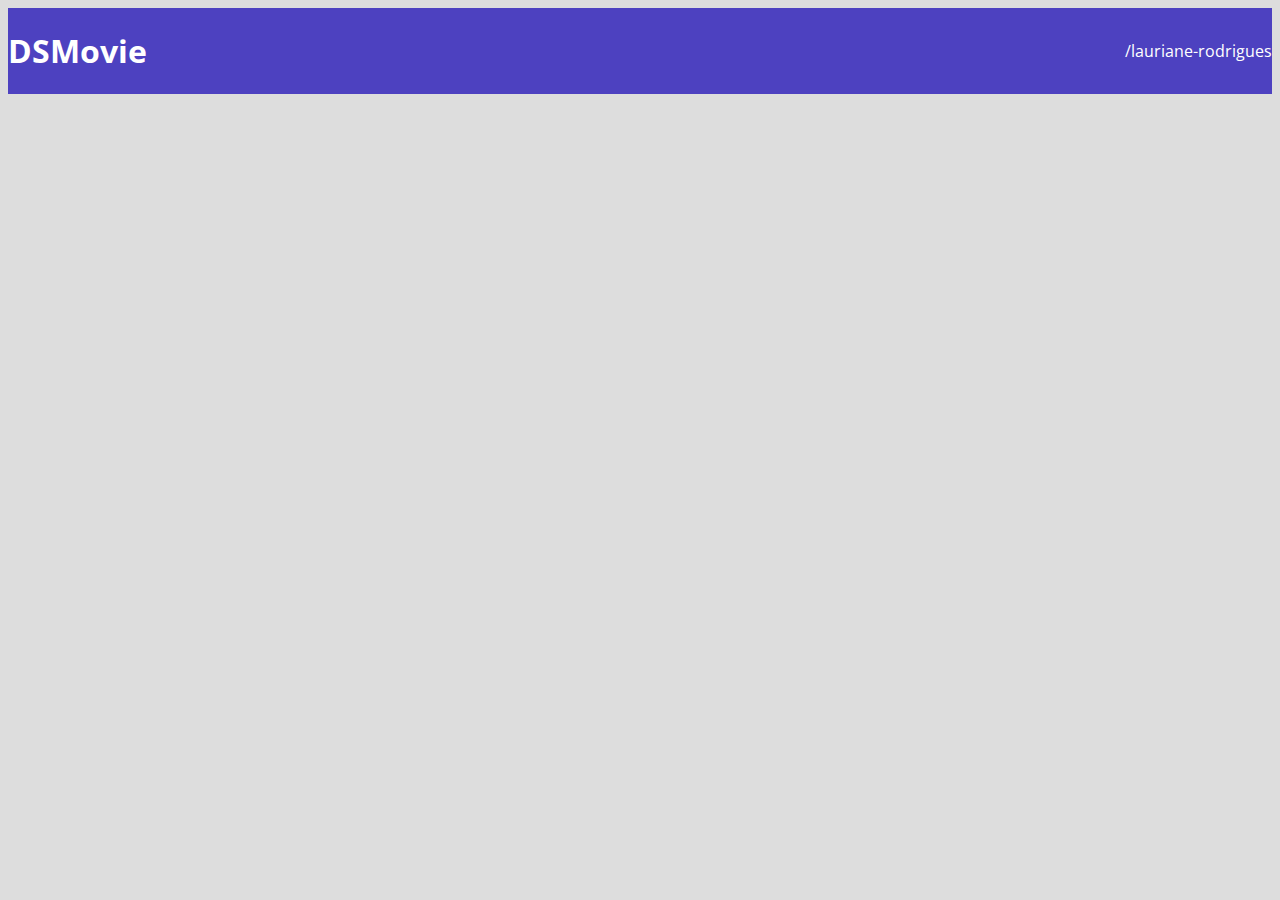
==== index.html @ 3976b730 "Barra superior PARTE 1" ====
<!DOCTYPE html>
<html lang="pt-br">
<head>
    <meta charset="UTF-8">
    <meta http-equiv="X-UA-Compatible" content="IE=edge">
    <meta name="viewport" content="width=device-width, initial-scale=1.0">
    <title>DSMovie</title>

    <link href="https://cdn.jsdelivr.net/npm/bootstrap@5.1.3/dist/css/bootstrap.min.css" rel="stylesheet" integrity="sha384-1BmE4kWBq78iYhFldvKuhfTAU6auU8tT94WrHftjDbrCEXSU1oBoqyl2QvZ6jIW3" crossorigin="anonymous">
    <link rel="stylesheet" href="css/styles.css">
</head>
<body>
    <header>
        <nav class="container">
            <h1>DSMovie</h1>
            <a href="https://github.com/lauriane-rodrigues">/lauriane-rodrigues</a>
        </nav>
    </header>
</body>
</html>
---- css/styles.css ----
@import url('https://fonts.googleapis.com/css2?family=Open+Sans:wght@300;400;700&display=swap');

*{
    box-sizing: border-box;
    font-family: 'Open Sans', sans-serif;
}

html, body{
    background-color: #ddd;
}

header{
    background-color: #4D41C0;
    color: #fff;
}

nav{
    display: flex;
    align-items: center;
    justify-content: space-between;
}
a, a:hover {
    text-decoration: none;
    color: unset;
}
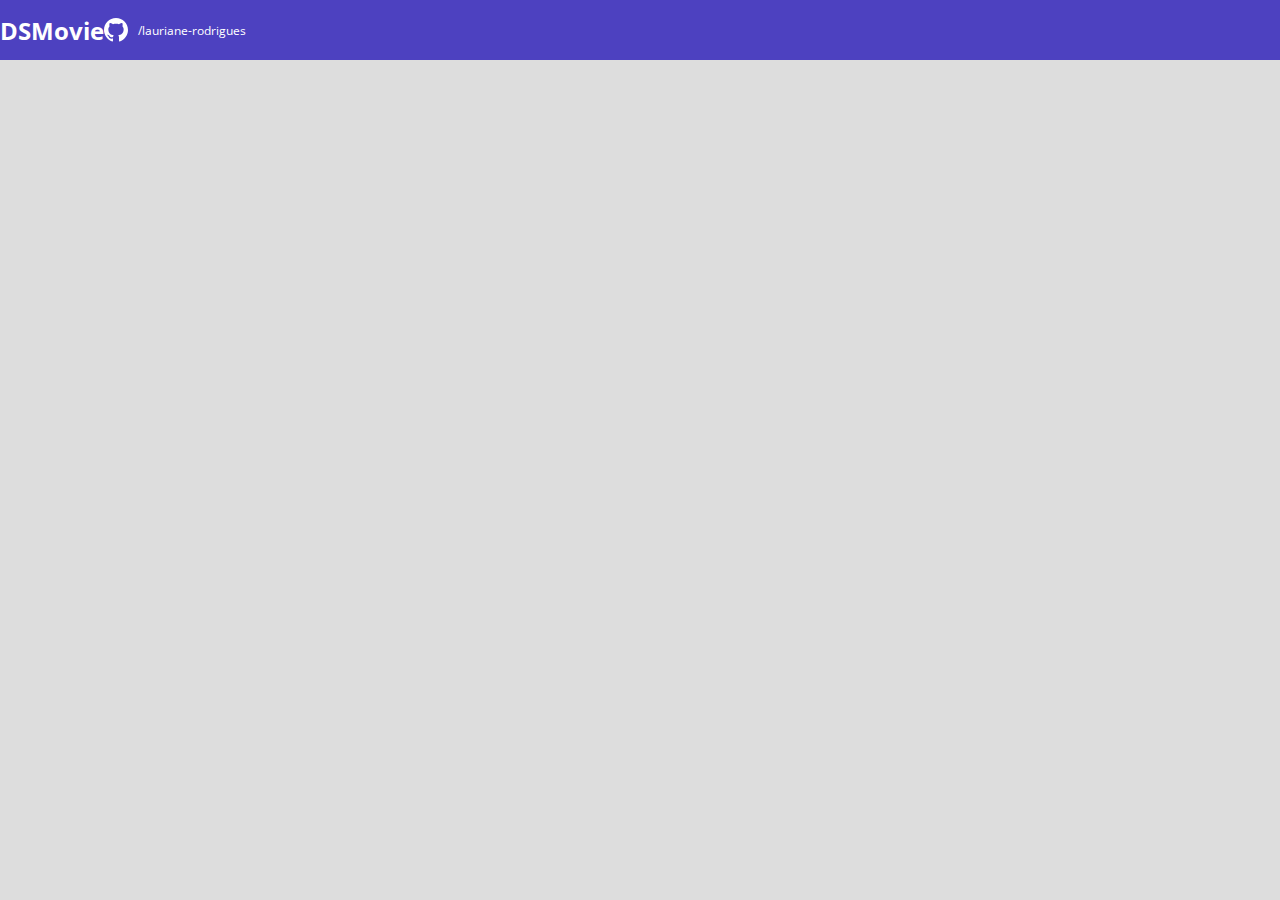
==== commit 223dde02: "BARRA SUPERIOR PARTE 2" ====
--- a/index.html
+++ b/index.html
@@ -1,20 +1,27 @@
 <!DOCTYPE html>
 <html lang="pt-br">
+
 <head>
     <meta charset="UTF-8">
     <meta http-equiv="X-UA-Compatible" content="IE=edge">
     <meta name="viewport" content="width=device-width, initial-scale=1.0">
     <title>DSMovie</title>
 
-    <link href="https://cdn.jsdelivr.net/npm/bootstrap@5.1.3/dist/css/bootstrap.min.css" rel="stylesheet" integrity="sha384-1BmE4kWBq78iYhFldvKuhfTAU6auU8tT94WrHftjDbrCEXSU1oBoqyl2QvZ6jIW3" crossorigin="anonymous">
+    <link href="https://cdn.jsdelivr.net/npm/bootstrap@5.1.3/dist/css/bootstrap.min.css" rel="stylesheet"
+        integrity="sha384-1BmE4kWBq78iYhFldvKuhfTAU6auU8tT94WrHftjDbrCEXSU1oBoqyl2QvZ6jIW3" crossorigin="anonymous">
     <link rel="stylesheet" href="css/styles.css">
 </head>
+
 <body>
     <header>
         <nav class="container">
             <h1>DSMovie</h1>
-            <a href="https://github.com/lauriane-rodrigues">/lauriane-rodrigues</a>
+            <div class="dsmovie-contact-container">
+                <img src="img/github.svg" alt="Github">
+                <a href="https://github.com/lauriane-rodrigues">/lauriane-rodrigues</a>
+            </div>
         </nav>
     </header>
 </body>
+
 </html>--- a/css/styles.css
+++ b/css/styles.css
@@ -1,17 +1,31 @@
 @import url('https://fonts.googleapis.com/css2?family=Open+Sans:wght@300;400;700&display=swap');
 
+:root {
+    --bg-gray: #ddd;
+    --color-primary: #4D41C0;
+    --white: #fff;
+}
+
 *{
+    margin: 0;
     box-sizing: border-box;
     font-family: 'Open Sans', sans-serif;
 }
 
+h1, h2, h3, h4, h5, h6 {
+    margin: 0;
+}
+
 html, body{
-    background-color: #ddd;
+    background-color: var(--bg-gray);
 }
 
 header{
-    background-color: #4D41C0;
-    color: #fff;
+    background-color: var(--color-primary);
+    color: var(--white);
+    height: 60px;
+    display: flex;
+    align-items: center;
 }
 
 nav{
@@ -19,7 +33,27 @@
     align-items: center;
     justify-content: space-between;
 }
+
+nav h1 {
+    font-size: 24px;
+    font-weight: 700;
+}
+
+nav a {
+    font-size: 12px;
+    font-weight: 400;
+}
+
 a, a:hover {
     text-decoration: none;
     color: unset;
+}
+
+.dsmovie-contact-container {
+    display: flex;
+    align-items: center;
+}
+
+.dsmovie-contact-container img {
+    margin-right: 10px;
 }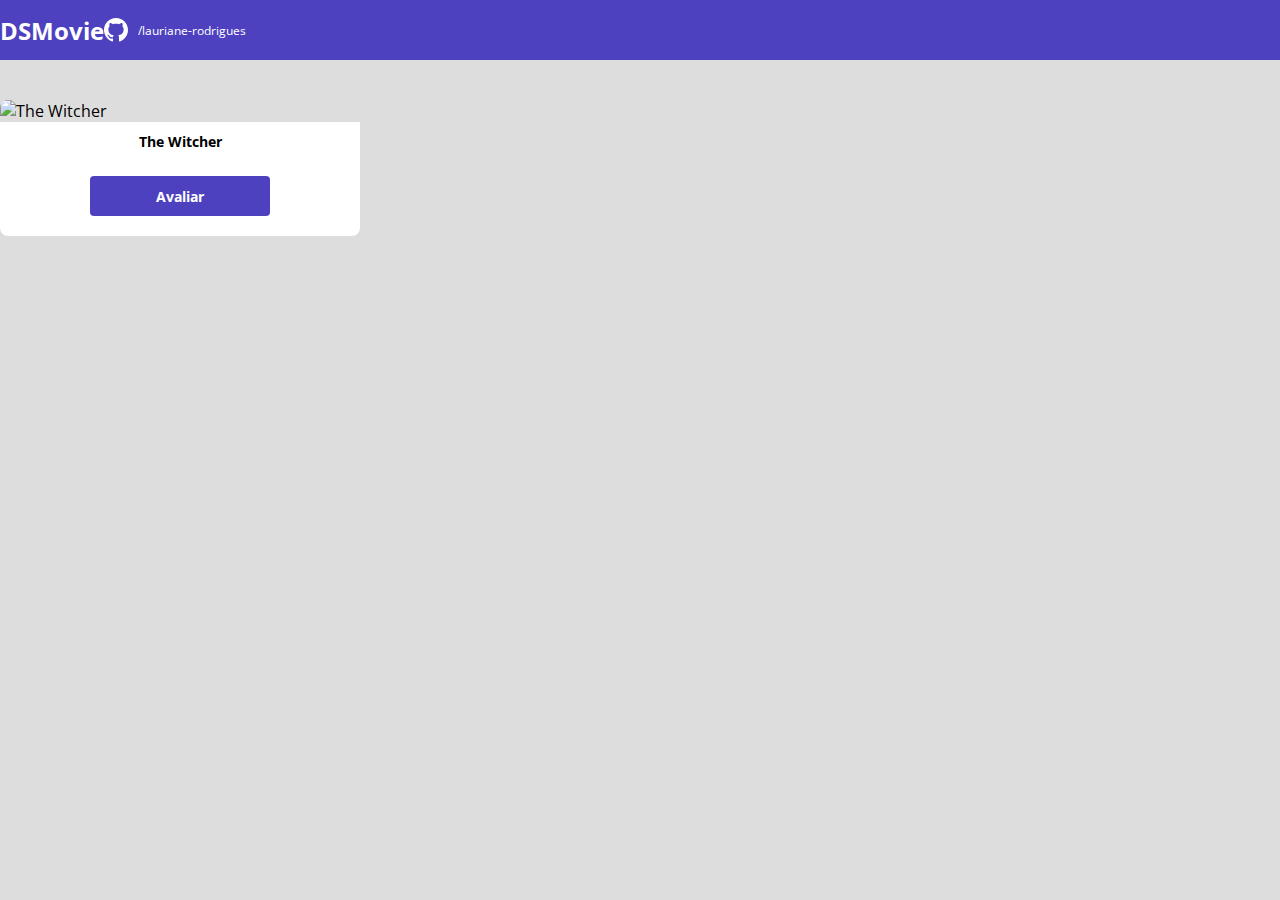
==== commit 4566214c: "Card de filme" ====
--- a/index.html
+++ b/index.html
@@ -22,6 +22,21 @@
             </div>
         </nav>
     </header>
+
+    <main>
+        <section id="dsmovie-card-list" class="container">
+
+            <div class="dsmovie-card">
+                <img src="https://www.themoviedb.org/t/p/w533_and_h300_bestv2/jBJWaqoSCiARWtfV0GlqHrcdidd.jpg" alt="The Witcher">
+                <div class="dsmovie-card-description">
+                    <h3>The Witcher</h3>
+                    <a class= "dsmovie-btn" href="form.html">Avaliar</a>
+                </div>
+            </div>
+
+        </section>
+    </main>
+
 </body>
 
 </html>--- a/css/styles.css
+++ b/css/styles.css
@@ -4,6 +4,7 @@
     --bg-gray: #ddd;
     --color-primary: #4D41C0;
     --white: #fff;
+    --text-gray: #4a4a4a;
 }
 
 *{
@@ -56,4 +57,45 @@
 
 .dsmovie-contact-container img {
     margin-right: 10px;
+}
+
+#dsmovie-card-list {
+    padding: 40px 0;
+}
+
+.dsmovie-card {
+    width: 360px;
+}
+
+.dsmovie-card img {
+    width: 100%;
+    border-radius: 8px 8px 0 0;
+}
+
+.dsmovie-card-description {
+    background-color: var(--white);
+    padding: 10px 0 20px 0;
+    display: flex;
+    flex-direction: column;
+    align-items: center;
+    border-radius: 0 0 8px 8px;
+}
+
+.dsmovie-card-description h3 {
+    font-size: 14px;
+    font-weight: 700;
+    margin-bottom: 25px;
+}
+
+.dsmovie-btn, .dsmovie-btn:hover {
+    width: 180px;
+    height: 40px;
+    background-color: var(--color-primary);
+    color: var(--white);
+    font-size: 14px;
+    font-weight: 700;
+    display: flex;
+    align-items: center;
+    justify-content: center;
+    border-radius: 4px;
 }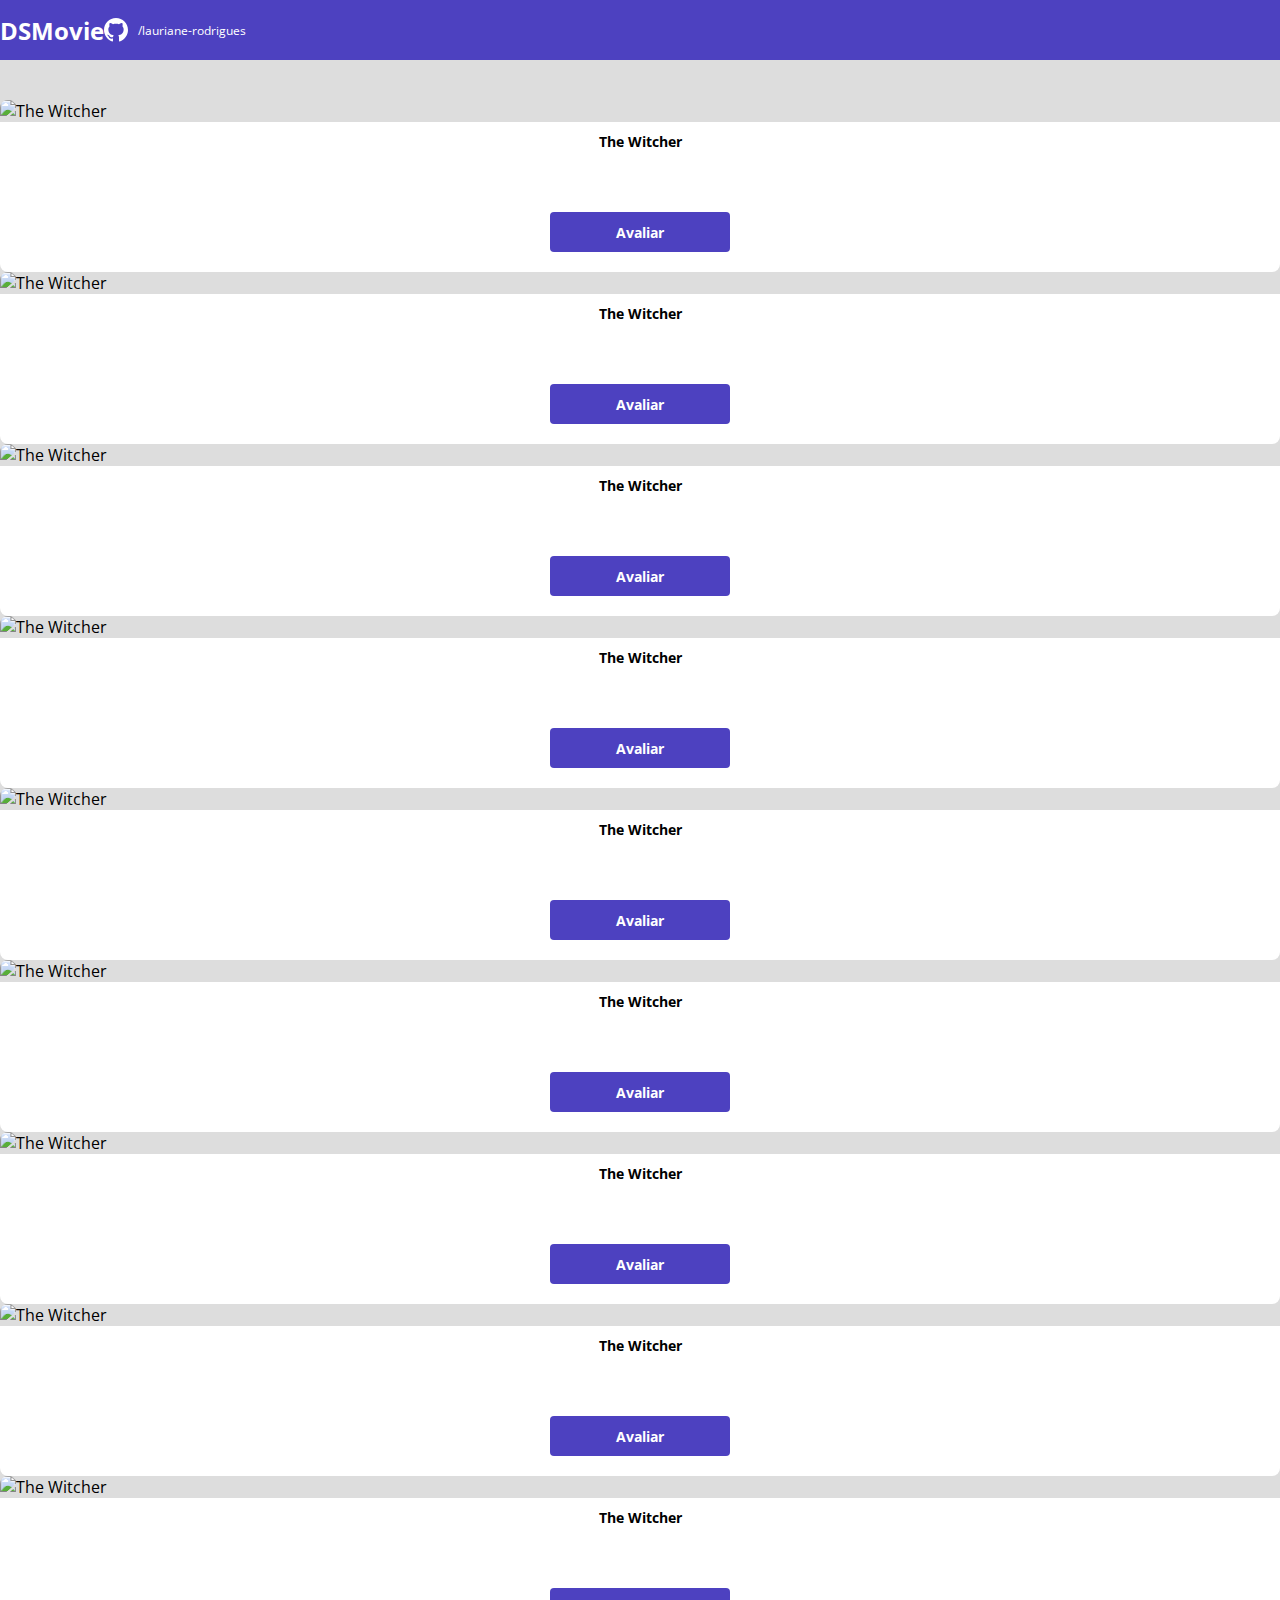
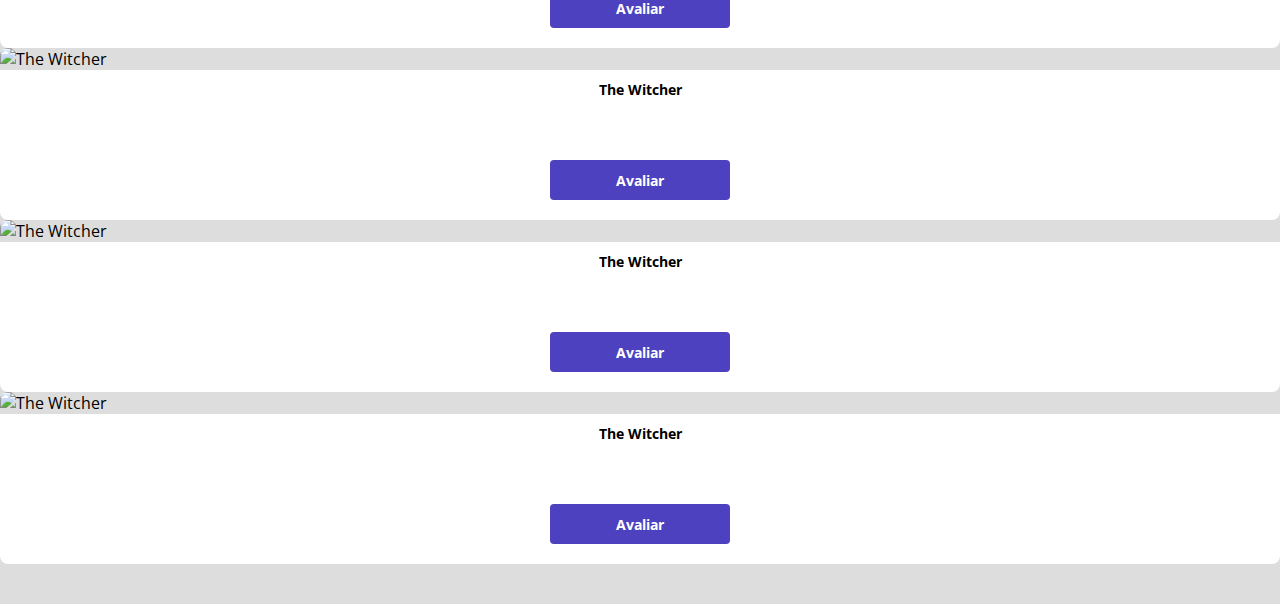
==== commit b0e2f9db: "Listagem de Cards" ====
--- a/index.html
+++ b/index.html
@@ -26,13 +26,131 @@
     <main>
         <section id="dsmovie-card-list" class="container">
 
-            <div class="dsmovie-card">
-                <img src="https://www.themoviedb.org/t/p/w533_and_h300_bestv2/jBJWaqoSCiARWtfV0GlqHrcdidd.jpg" alt="The Witcher">
-                <div class="dsmovie-card-description">
-                    <h3>The Witcher</h3>
-                    <a class= "dsmovie-btn" href="form.html">Avaliar</a>
+            <div class="row">
+
+                <div class="col-sm-6 col-lg-4 col-xl-3 mb-3">
+                    <div class="dsmovie-card">
+                        <img src="https://www.themoviedb.org/t/p/w533_and_h300_bestv2/jBJWaqoSCiARWtfV0GlqHrcdidd.jpg" alt="The Witcher">
+                        <div class="dsmovie-card-description">
+                            <h3>The Witcher</h3>
+                            <a class= "dsmovie-btn" href="form.html">Avaliar</a>
+                        </div>
+                    </div>
                 </div>
+
+                <div class="col-sm-6 col-lg-4 col-xl-3 mb-3">
+                    <div class="dsmovie-card">
+                        <img src="https://www.themoviedb.org/t/p/w533_and_h300_bestv2/jBJWaqoSCiARWtfV0GlqHrcdidd.jpg" alt="The Witcher">
+                        <div class="dsmovie-card-description">
+                            <h3>The Witcher</h3>
+                            <a class= "dsmovie-btn" href="form.html">Avaliar</a>
+                        </div>
+                    </div>
+                </div>
+                
+                <div class="col-sm-6 col-lg-4 col-xl-3 mb-3">
+                    <div class="dsmovie-card">
+                        <img src="https://www.themoviedb.org/t/p/w533_and_h300_bestv2/jBJWaqoSCiARWtfV0GlqHrcdidd.jpg" alt="The Witcher">
+                        <div class="dsmovie-card-description">
+                            <h3>The Witcher</h3>
+                            <a class= "dsmovie-btn" href="form.html">Avaliar</a>
+                        </div>
+                    </div>
+                </div>
+                
+                <div class="col-sm-6 col-lg-4 col-xl-3 mb-3">
+                    <div class="dsmovie-card">
+                        <img src="https://www.themoviedb.org/t/p/w533_and_h300_bestv2/jBJWaqoSCiARWtfV0GlqHrcdidd.jpg" alt="The Witcher">
+                        <div class="dsmovie-card-description">
+                            <h3>The Witcher</h3>
+                            <a class= "dsmovie-btn" href="form.html">Avaliar</a>
+                        </div>
+                    </div>
+                </div>
+                
+                <div class="col-sm-6 col-lg-4 col-xl-3 mb-3">
+                    <div class="dsmovie-card">
+                        <img src="https://www.themoviedb.org/t/p/w533_and_h300_bestv2/jBJWaqoSCiARWtfV0GlqHrcdidd.jpg" alt="The Witcher">
+                        <div class="dsmovie-card-description">
+                            <h3>The Witcher</h3>
+                            <a class= "dsmovie-btn" href="form.html">Avaliar</a>
+                        </div>
+                    </div>
+                </div>
+
+                <div class="col-sm-6 col-lg-4 col-xl-3 mb-3">
+                    <div class="dsmovie-card">
+                        <img src="https://www.themoviedb.org/t/p/w533_and_h300_bestv2/jBJWaqoSCiARWtfV0GlqHrcdidd.jpg" alt="The Witcher">
+                        <div class="dsmovie-card-description">
+                            <h3>The Witcher</h3>
+                            <a class= "dsmovie-btn" href="form.html">Avaliar</a>
+                        </div>
+                    </div>
+                </div>
+                
+                <div class="col-sm-6 col-lg-4 col-xl-3 mb-3">
+                    <div class="dsmovie-card">
+                        <img src="https://www.themoviedb.org/t/p/w533_and_h300_bestv2/jBJWaqoSCiARWtfV0GlqHrcdidd.jpg" alt="The Witcher">
+                        <div class="dsmovie-card-description">
+                            <h3>The Witcher</h3>
+                            <a class= "dsmovie-btn" href="form.html">Avaliar</a>
+                        </div>
+                    </div>
+                </div>
+                
+                <div class="col-sm-6 col-lg-4 col-xl-3 mb-3">
+                    <div class="dsmovie-card">
+                        <img src="https://www.themoviedb.org/t/p/w533_and_h300_bestv2/jBJWaqoSCiARWtfV0GlqHrcdidd.jpg" alt="The Witcher">
+                        <div class="dsmovie-card-description">
+                            <h3>The Witcher</h3>
+                            <a class= "dsmovie-btn" href="form.html">Avaliar</a>
+                        </div>
+                    </div>
+                </div>
+                
+                <div class="col-sm-6 col-lg-4 col-xl-3 mb-3">
+                    <div class="dsmovie-card">
+                        <img src="https://www.themoviedb.org/t/p/w533_and_h300_bestv2/jBJWaqoSCiARWtfV0GlqHrcdidd.jpg" alt="The Witcher">
+                        <div class="dsmovie-card-description">
+                            <h3>The Witcher</h3>
+                            <a class= "dsmovie-btn" href="form.html">Avaliar</a>
+                        </div>
+                    </div>
+                </div>
+                
+                <div class="col-sm-6 col-lg-4 col-xl-3 mb-3">
+                    <div class="dsmovie-card">
+                        <img src="https://www.themoviedb.org/t/p/w533_and_h300_bestv2/jBJWaqoSCiARWtfV0GlqHrcdidd.jpg" alt="The Witcher">
+                        <div class="dsmovie-card-description">
+                            <h3>The Witcher</h3>
+                            <a class= "dsmovie-btn" href="form.html">Avaliar</a>
+                        </div>
+                    </div>
+                </div>
+                
+                <div class="col-sm-6 col-lg-4 col-xl-3 mb-3">
+                    <div class="dsmovie-card">
+                        <img src="https://www.themoviedb.org/t/p/w533_and_h300_bestv2/jBJWaqoSCiARWtfV0GlqHrcdidd.jpg" alt="The Witcher">
+                        <div class="dsmovie-card-description">
+                            <h3>The Witcher</h3>
+                            <a class= "dsmovie-btn" href="form.html">Avaliar</a>
+                        </div>
+                    </div>
+                </div>
+                
+                <div class="col-sm-6 col-lg-4 col-xl-3 mb-3">
+                    <div class="dsmovie-card">
+                        <img src="https://www.themoviedb.org/t/p/w533_and_h300_bestv2/jBJWaqoSCiARWtfV0GlqHrcdidd.jpg" alt="The Witcher">
+                        <div class="dsmovie-card-description">
+                            <h3>The Witcher</h3>
+                            <a class= "dsmovie-btn" href="form.html">Avaliar</a>
+                        </div>
+                    </div>
+                </div>
+
             </div>
+
+            
 
         </section>
     </main>
--- a/css/styles.css
+++ b/css/styles.css
@@ -64,7 +64,7 @@
 }
 
 .dsmovie-card {
-    width: 360px;
+    width: 100%;
 }
 
 .dsmovie-card img {
@@ -74,11 +74,13 @@
 
 .dsmovie-card-description {
     background-color: var(--white);
-    padding: 10px 0 20px 0;
+    padding: 10px 20px 20px 20px;
     display: flex;
     flex-direction: column;
     align-items: center;
+    justify-content: space-between;
     border-radius: 0 0 8px 8px;
+    min-height: 150px;
 }
 
 .dsmovie-card-description h3 {
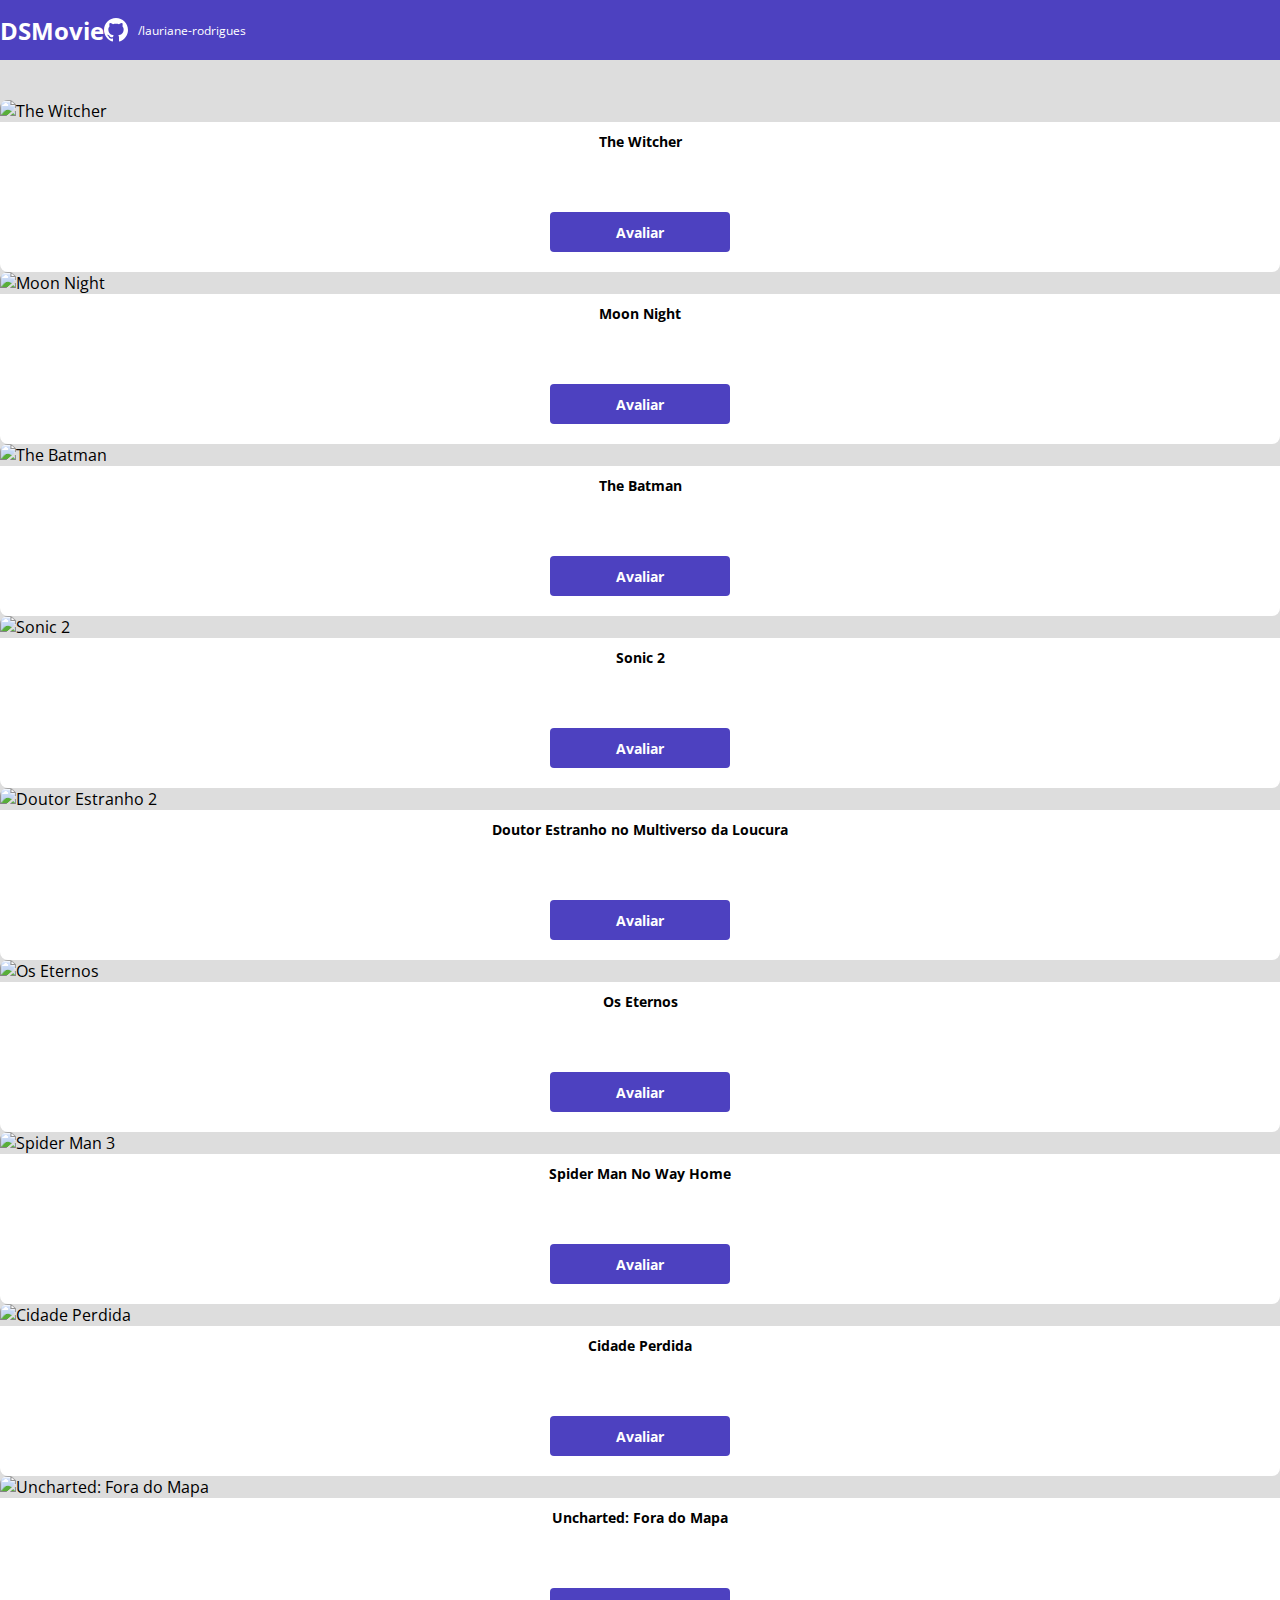
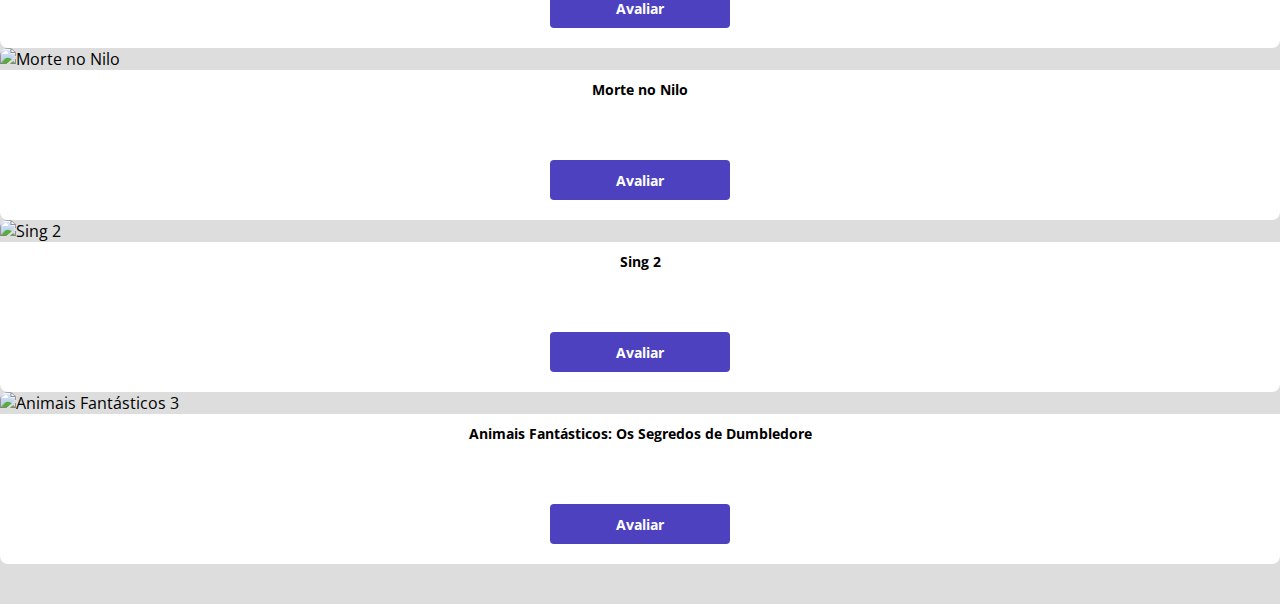
==== commit 404aaacd: "Formulário PARTE 1" ====
--- a/index.html
+++ b/index.html
@@ -40,9 +40,9 @@
 
                 <div class="col-sm-6 col-lg-4 col-xl-3 mb-3">
                     <div class="dsmovie-card">
-                        <img src="https://www.themoviedb.org/t/p/w533_and_h300_bestv2/jBJWaqoSCiARWtfV0GlqHrcdidd.jpg" alt="The Witcher">
+                        <img src="https://www.themoviedb.org/t/p/w533_and_h300_bestv2/tGWTz0aQrTaeGjax5Rlyhz7ImWD.jpg" alt="Moon Night">
                         <div class="dsmovie-card-description">
-                            <h3>The Witcher</h3>
+                            <h3>Moon Night</h3>
                             <a class= "dsmovie-btn" href="form.html">Avaliar</a>
                         </div>
                     </div>
@@ -50,9 +50,9 @@
                 
                 <div class="col-sm-6 col-lg-4 col-xl-3 mb-3">
                     <div class="dsmovie-card">
-                        <img src="https://www.themoviedb.org/t/p/w533_and_h300_bestv2/jBJWaqoSCiARWtfV0GlqHrcdidd.jpg" alt="The Witcher">
+                        <img src="https://www.themoviedb.org/t/p/w533_and_h300_bestv2/5P8SmMzSNYikXpxil6BYzJ16611.jpg" alt="The Batman">
                         <div class="dsmovie-card-description">
-                            <h3>The Witcher</h3>
+                            <h3>The Batman</h3>
                             <a class= "dsmovie-btn" href="form.html">Avaliar</a>
                         </div>
                     </div>
@@ -60,9 +60,9 @@
                 
                 <div class="col-sm-6 col-lg-4 col-xl-3 mb-3">
                     <div class="dsmovie-card">
-                        <img src="https://www.themoviedb.org/t/p/w533_and_h300_bestv2/jBJWaqoSCiARWtfV0GlqHrcdidd.jpg" alt="The Witcher">
+                        <img src="https://www.themoviedb.org/t/p/w533_and_h300_bestv2/egoyMDLqCxzjnSrWOz50uLlJWmD.jpg" alt="Sonic 2">
                         <div class="dsmovie-card-description">
-                            <h3>The Witcher</h3>
+                            <h3>Sonic 2</h3>
                             <a class= "dsmovie-btn" href="form.html">Avaliar</a>
                         </div>
                     </div>
@@ -70,9 +70,9 @@
                 
                 <div class="col-sm-6 col-lg-4 col-xl-3 mb-3">
                     <div class="dsmovie-card">
-                        <img src="https://www.themoviedb.org/t/p/w533_and_h300_bestv2/jBJWaqoSCiARWtfV0GlqHrcdidd.jpg" alt="The Witcher">
+                        <img src="https://www.themoviedb.org/t/p/w533_and_h300_bestv2/AdyJH8kDm8xT8IKTlgpEC15ny4u.jpg" alt="Doutor Estranho 2">
                         <div class="dsmovie-card-description">
-                            <h3>The Witcher</h3>
+                            <h3>Doutor Estranho no Multiverso da Loucura</h3>
                             <a class= "dsmovie-btn" href="form.html">Avaliar</a>
                         </div>
                     </div>
@@ -80,9 +80,9 @@
 
                 <div class="col-sm-6 col-lg-4 col-xl-3 mb-3">
                     <div class="dsmovie-card">
-                        <img src="https://www.themoviedb.org/t/p/w533_and_h300_bestv2/jBJWaqoSCiARWtfV0GlqHrcdidd.jpg" alt="The Witcher">
+                        <img src="https://www.themoviedb.org/t/p/w533_and_h300_bestv2/c6H7Z4u73ir3cIoCteuhJh7UCAR.jpg" alt="Os Eternos">
                         <div class="dsmovie-card-description">
-                            <h3>The Witcher</h3>
+                            <h3>Os Eternos</h3>
                             <a class= "dsmovie-btn" href="form.html">Avaliar</a>
                         </div>
                     </div>
@@ -90,9 +90,9 @@
                 
                 <div class="col-sm-6 col-lg-4 col-xl-3 mb-3">
                     <div class="dsmovie-card">
-                        <img src="https://www.themoviedb.org/t/p/w533_and_h300_bestv2/jBJWaqoSCiARWtfV0GlqHrcdidd.jpg" alt="The Witcher">
+                        <img src="https://www.themoviedb.org/t/p/w533_and_h300_bestv2/iQFcwSGbZXMkeyKrxbPnwnRo5fl.jpg" alt="Spider Man 3">
                         <div class="dsmovie-card-description">
-                            <h3>The Witcher</h3>
+                            <h3>Spider Man No Way Home</h3>
                             <a class= "dsmovie-btn" href="form.html">Avaliar</a>
                         </div>
                     </div>
@@ -100,9 +100,9 @@
                 
                 <div class="col-sm-6 col-lg-4 col-xl-3 mb-3">
                     <div class="dsmovie-card">
-                        <img src="https://www.themoviedb.org/t/p/w533_and_h300_bestv2/jBJWaqoSCiARWtfV0GlqHrcdidd.jpg" alt="The Witcher">
+                        <img src="https://www.themoviedb.org/t/p/w533_and_h300_bestv2/A3bsT0m1um6tvcmlIGxBwx9eAxn.jpg" alt="Cidade Perdida">
                         <div class="dsmovie-card-description">
-                            <h3>The Witcher</h3>
+                            <h3>Cidade Perdida</h3>
                             <a class= "dsmovie-btn" href="form.html">Avaliar</a>
                         </div>
                     </div>
@@ -110,9 +110,9 @@
                 
                 <div class="col-sm-6 col-lg-4 col-xl-3 mb-3">
                     <div class="dsmovie-card">
-                        <img src="https://www.themoviedb.org/t/p/w533_and_h300_bestv2/jBJWaqoSCiARWtfV0GlqHrcdidd.jpg" alt="The Witcher">
+                        <img src="https://www.themoviedb.org/t/p/w533_and_h300_bestv2/aEGiJJP91HsKVTEPy1HhmN0wRLm.jpg" alt="Uncharted: Fora do Mapa">
                         <div class="dsmovie-card-description">
-                            <h3>The Witcher</h3>
+                            <h3>Uncharted: Fora do Mapa</h3>
                             <a class= "dsmovie-btn" href="form.html">Avaliar</a>
                         </div>
                     </div>
@@ -120,9 +120,9 @@
                 
                 <div class="col-sm-6 col-lg-4 col-xl-3 mb-3">
                     <div class="dsmovie-card">
-                        <img src="https://www.themoviedb.org/t/p/w533_and_h300_bestv2/jBJWaqoSCiARWtfV0GlqHrcdidd.jpg" alt="The Witcher">
+                        <img src="https://www.themoviedb.org/t/p/w533_and_h300_bestv2/lRbDyjI7HEaXxflFQbYpqHRGFBJ.jpg" alt="Morte no Nilo">
                         <div class="dsmovie-card-description">
-                            <h3>The Witcher</h3>
+                            <h3>Morte no Nilo</h3>
                             <a class= "dsmovie-btn" href="form.html">Avaliar</a>
                         </div>
                     </div>
@@ -130,9 +130,9 @@
                 
                 <div class="col-sm-6 col-lg-4 col-xl-3 mb-3">
                     <div class="dsmovie-card">
-                        <img src="https://www.themoviedb.org/t/p/w533_and_h300_bestv2/jBJWaqoSCiARWtfV0GlqHrcdidd.jpg" alt="The Witcher">
+                        <img src="https://www.themoviedb.org/t/p/w533_and_h300_bestv2/6mJrgL7Mi13XjJeGYJFlD6UEVQw.jpg" alt="Sing 2">
                         <div class="dsmovie-card-description">
-                            <h3>The Witcher</h3>
+                            <h3>Sing 2</h3>
                             <a class= "dsmovie-btn" href="form.html">Avaliar</a>
                         </div>
                     </div>
@@ -140,9 +140,9 @@
                 
                 <div class="col-sm-6 col-lg-4 col-xl-3 mb-3">
                     <div class="dsmovie-card">
-                        <img src="https://www.themoviedb.org/t/p/w533_and_h300_bestv2/jBJWaqoSCiARWtfV0GlqHrcdidd.jpg" alt="The Witcher">
+                        <img src="https://www.themoviedb.org/t/p/w533_and_h300_bestv2/wdjdHBDwmynWUrJcNzS24uegvK5.jpg" alt="Animais Fantásticos 3">
                         <div class="dsmovie-card-description">
-                            <h3>The Witcher</h3>
+                            <h3>Animais Fantásticos: Os Segredos de Dumbledore</h3>
                             <a class= "dsmovie-btn" href="form.html">Avaliar</a>
                         </div>
                     </div>
--- a/css/styles.css
+++ b/css/styles.css
@@ -100,4 +100,10 @@
     align-items: center;
     justify-content: center;
     border-radius: 4px;
+}
+
+.dsmovie-form-container {
+    padding: 40px 0;
+    max-width: 480px;
+    
 }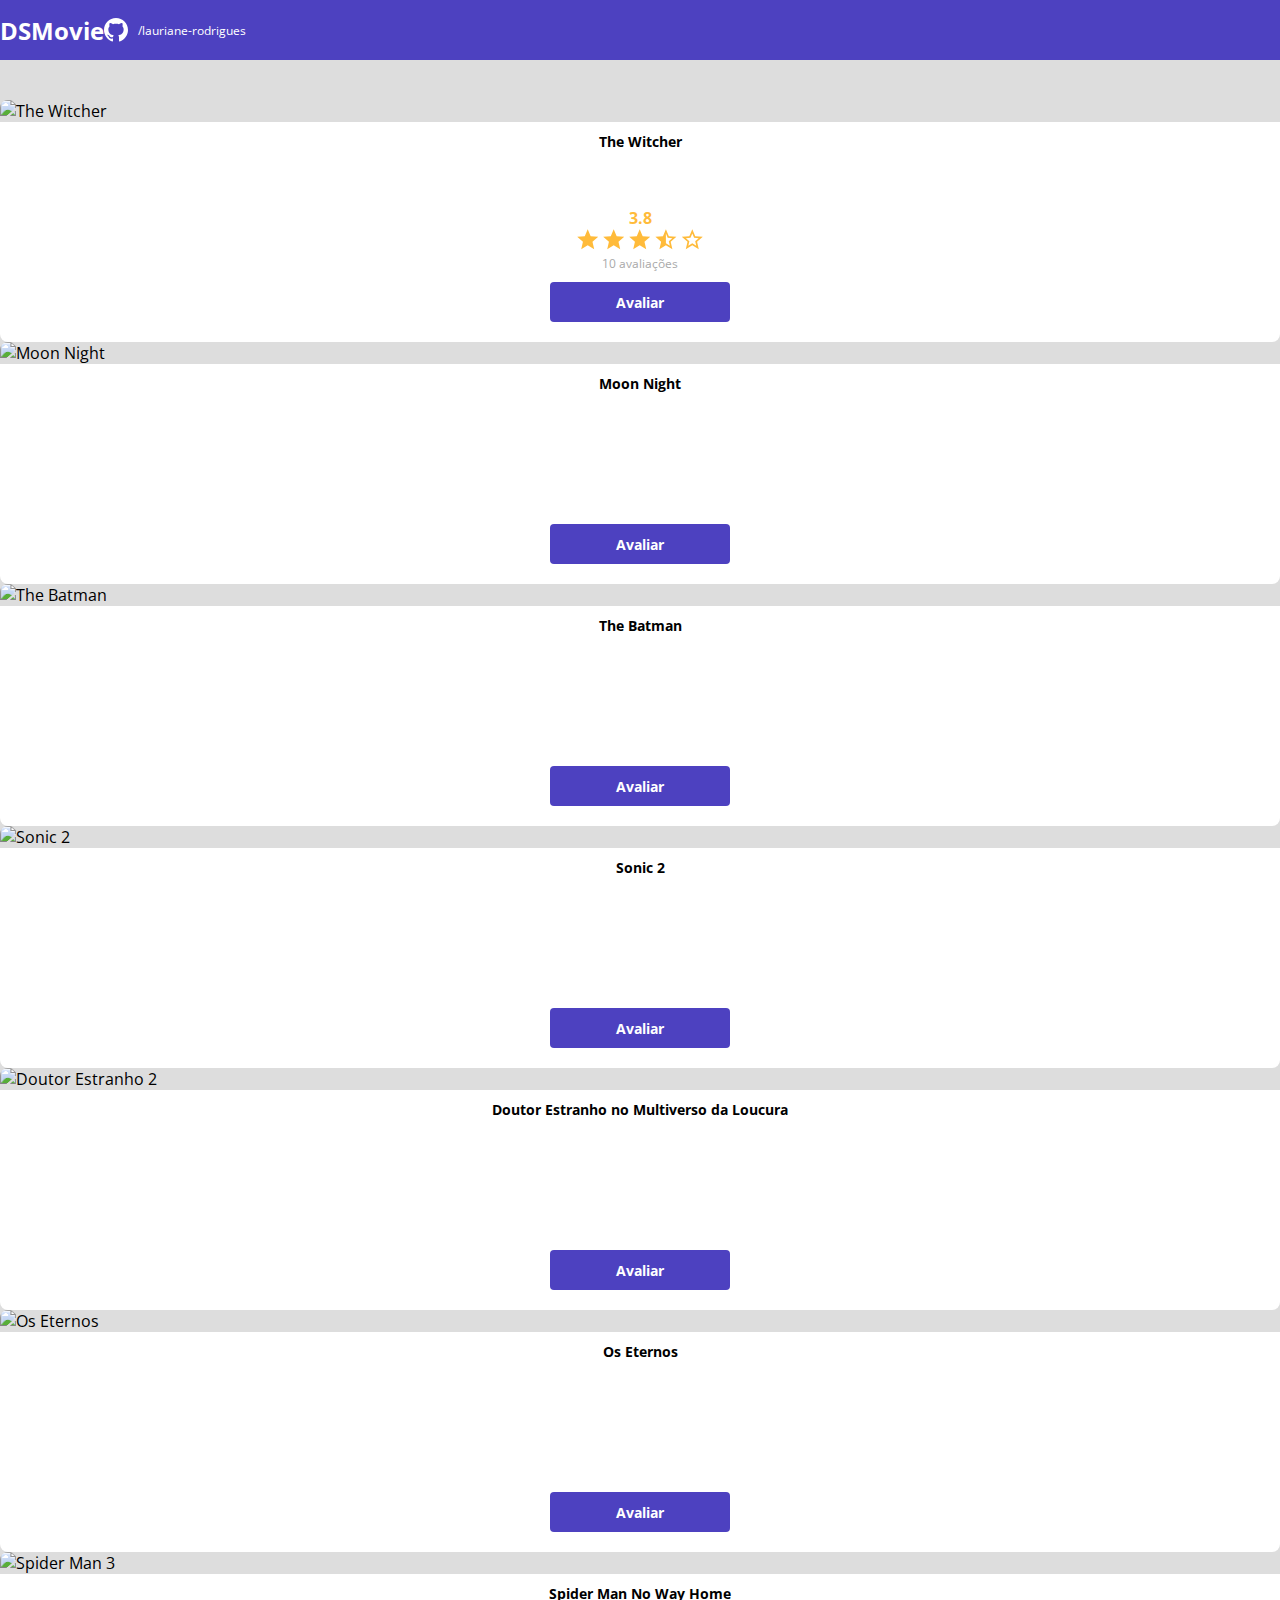
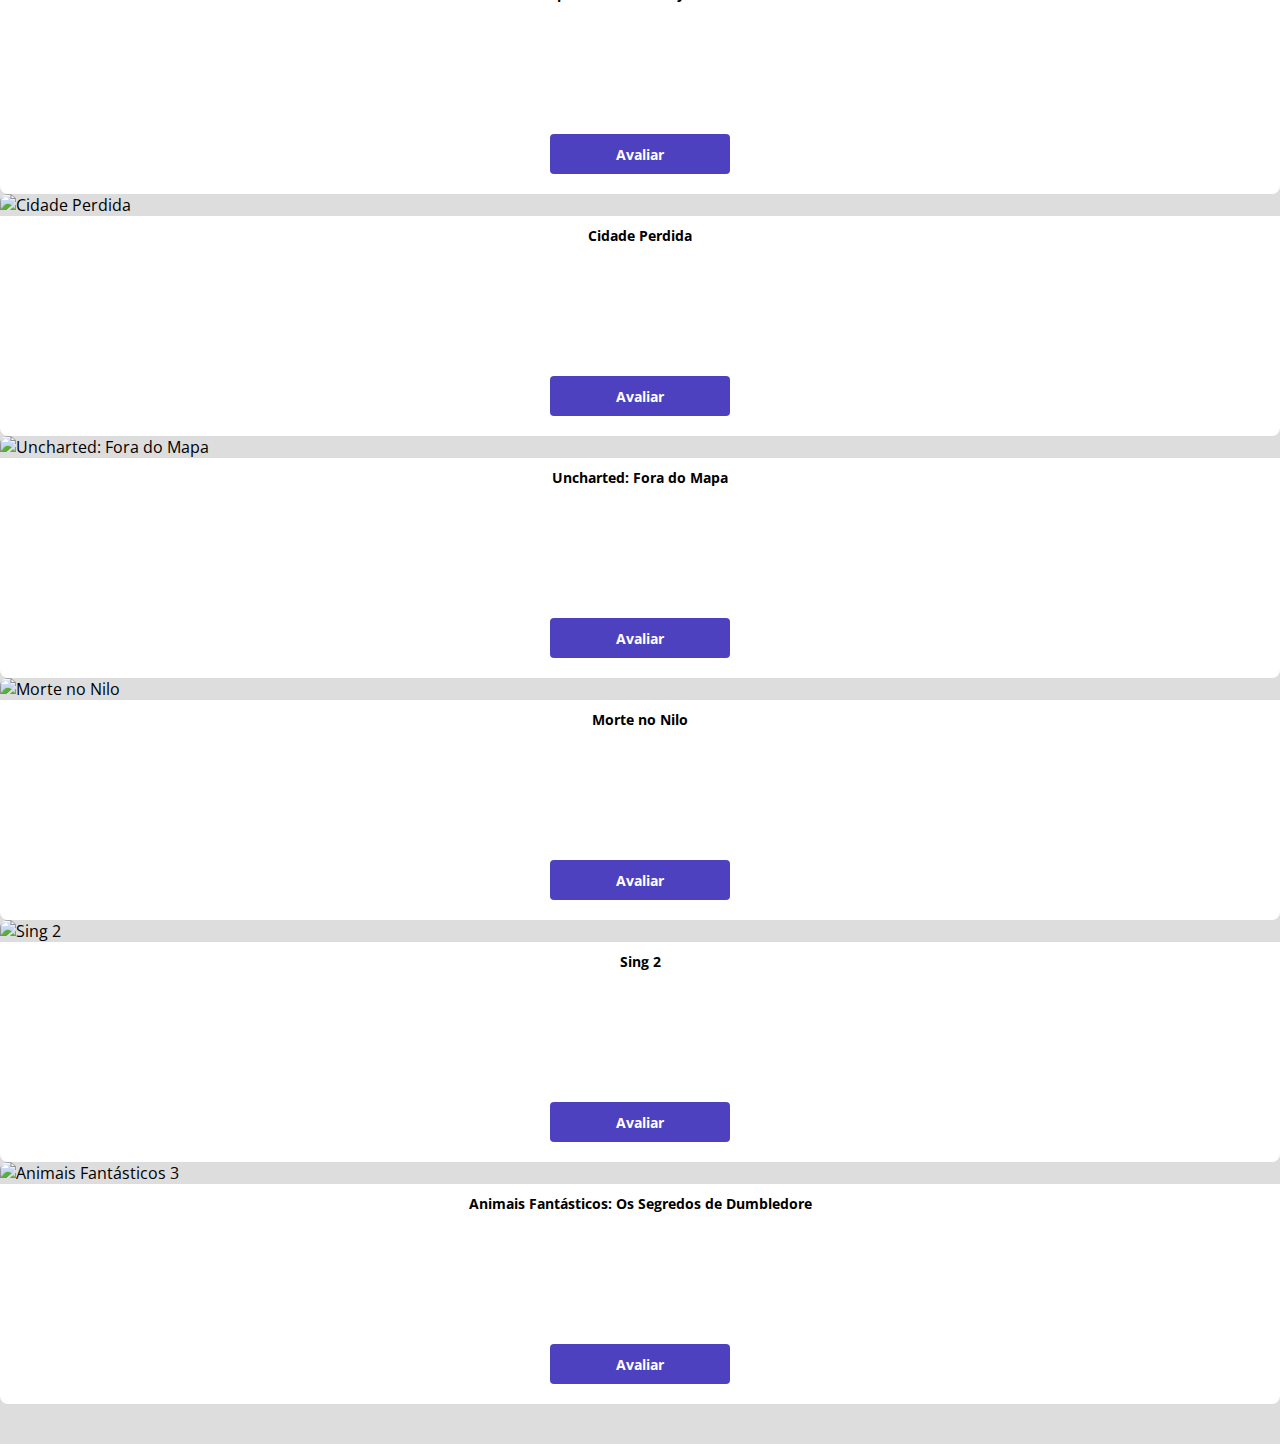
==== commit 935a8819: "Avaliação com estrelas" ====
--- a/index.html
+++ b/index.html
@@ -33,7 +33,18 @@
                         <img src="https://www.themoviedb.org/t/p/w533_and_h300_bestv2/jBJWaqoSCiARWtfV0GlqHrcdidd.jpg" alt="The Witcher">
                         <div class="dsmovie-card-description">
                             <h3>The Witcher</h3>
-                            <a class= "dsmovie-btn" href="form.html">Avaliar</a>
+                            <div class="dsmovie-card-description-bottom">
+                                <h4>3.8</h4>
+                                <div>
+                                    <img src="img/star-full.svg" alt="star">
+                                    <img src="img/star-full.svg" alt="star">
+                                    <img src="img/star-full.svg" alt="star">
+                                    <img src="img/star-half.svg" alt="star">
+                                    <img src="img/star-empty.svg" alt="star">
+                                </div>
+                                <p>10 avaliações</p>
+                                <a class= "dsmovie-btn" href="form.html">Avaliar</a>
+                            </div>
                         </div>
                     </div>
                 </div>
--- a/css/styles.css
+++ b/css/styles.css
@@ -5,6 +5,8 @@
     --color-primary: #4D41C0;
     --white: #fff;
     --text-gray: #4a4a4a;
+    --text-light-gray: #AAA;
+    --star-yellow: #FFBB3A;
 }
 
 *{
@@ -80,13 +82,36 @@
     align-items: center;
     justify-content: space-between;
     border-radius: 0 0 8px 8px;
-    min-height: 150px;
+    height: 220px;
 }
 
 .dsmovie-card-description h3 {
     font-size: 14px;
     font-weight: 700;
     margin-bottom: 25px;
+}
+
+.dsmovie-card-description-bottom {
+    display: flex;
+    flex-direction: column;
+    align-items: center;
+}
+
+.dsmovie-card-description-bottom h4 {
+    font-size: 16px;
+    font-weight: 700;
+    color: var(--star-yellow);
+}
+
+.dsmovie-card-description-bottom img {
+    width: 22px;
+}
+
+.dsmovie-card-description-bottom p {
+    font-size: 12px;
+    font-weight: 400;
+    color: var(--text-light-gray);
+    margin-bottom: 10px;
 }
 
 .dsmovie-btn, .dsmovie-btn:hover {
@@ -100,10 +125,46 @@
     align-items: center;
     justify-content: center;
     border-radius: 4px;
+    border: 0;
 }
 
 .dsmovie-form-container {
     padding: 40px 0;
     max-width: 480px;
-    
+}
+
+.dsmovie-form-description {
+    background-color: var(--white);
+    padding: 20px;
+    display: flex;
+    flex-direction: column;
+    align-items: center;
+    border-radius: 0 0 8px 8px;
+}
+
+.dsmovie-form {
+    width: 100%;
+}
+
+.dsmovie-form-description h3 {
+    font-size: 13px;
+    font-weight: 700;
+    margin-bottom: 20px;
+}
+
+.dsmovie-form-group {
+    margin-bottom: 20px;
+}
+
+.dsmovie-form-group label {
+    font-size: 12px;
+    color: var(--text-light-gray);
+}
+
+.dsmovie-form-btn-container {
+    height: 100px;
+    display: flex;
+    flex-direction: column;
+    align-items: center;
+    justify-content: space-between;
 }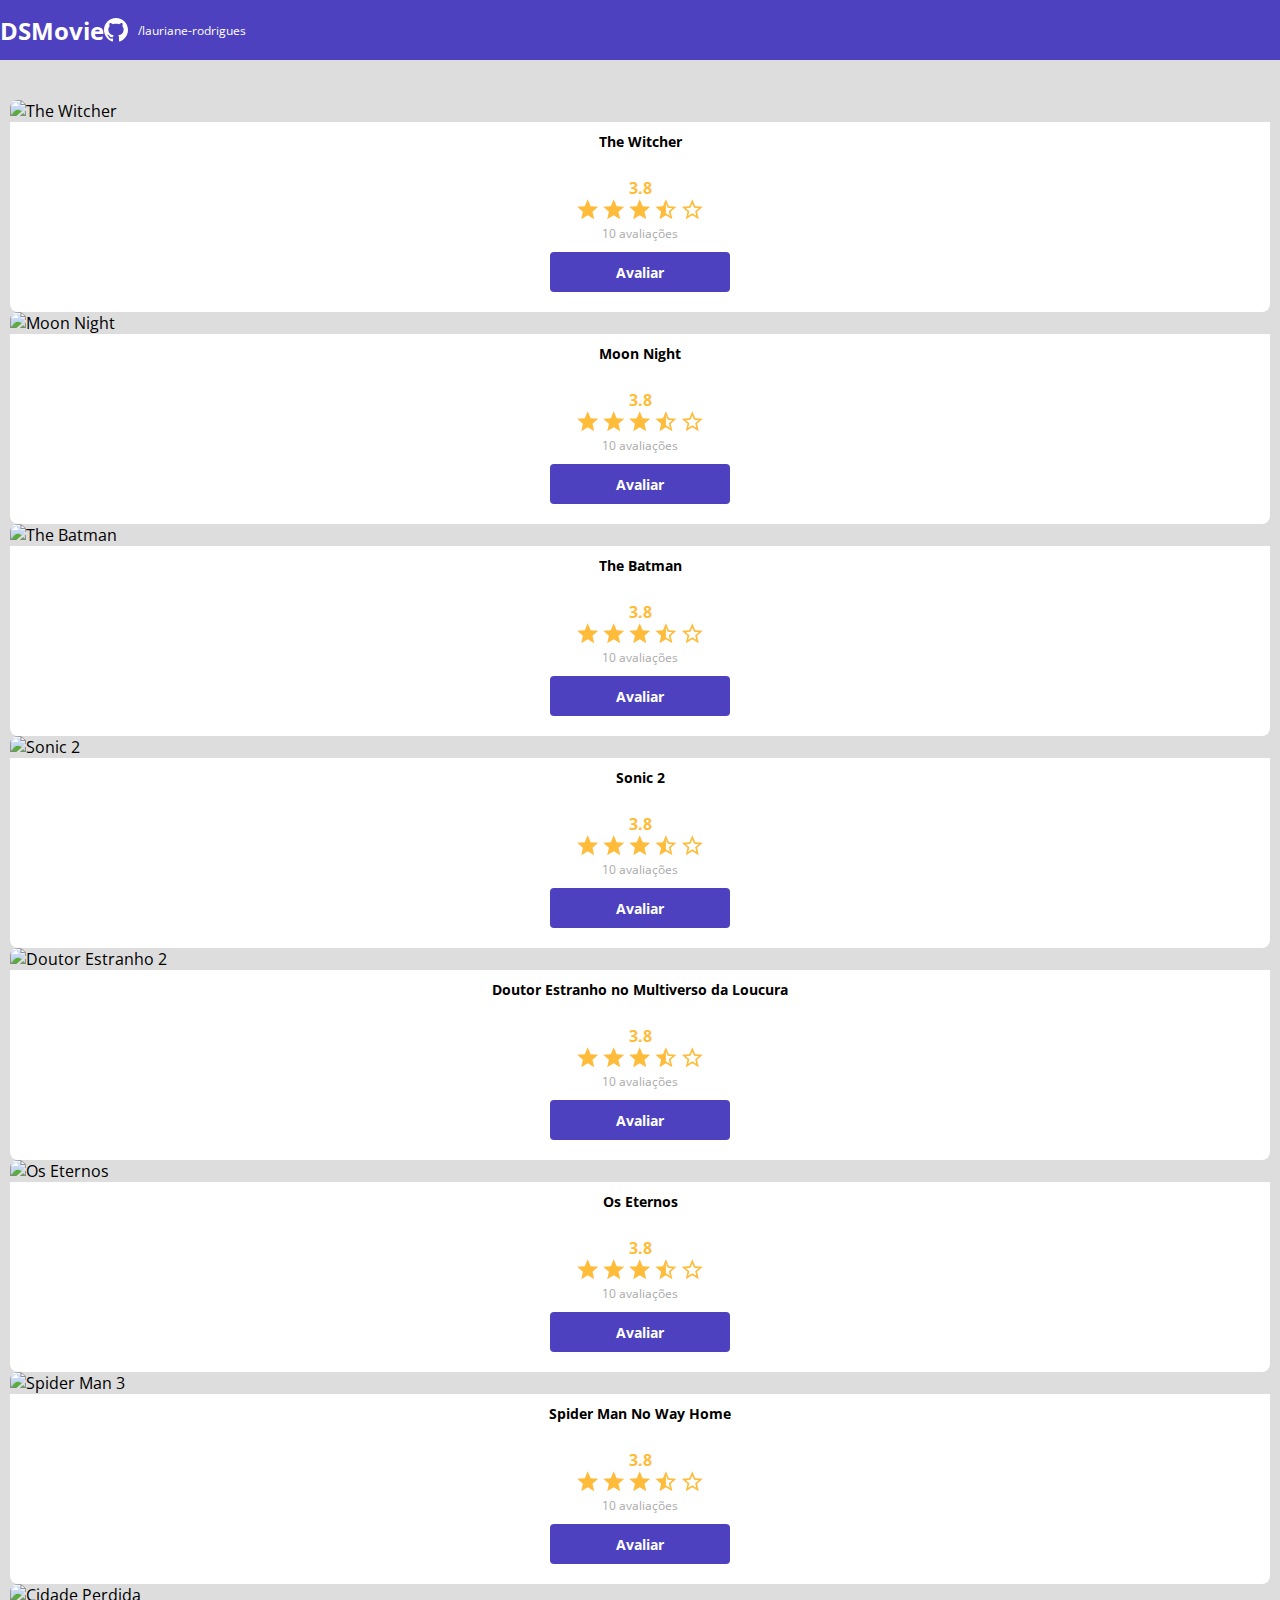
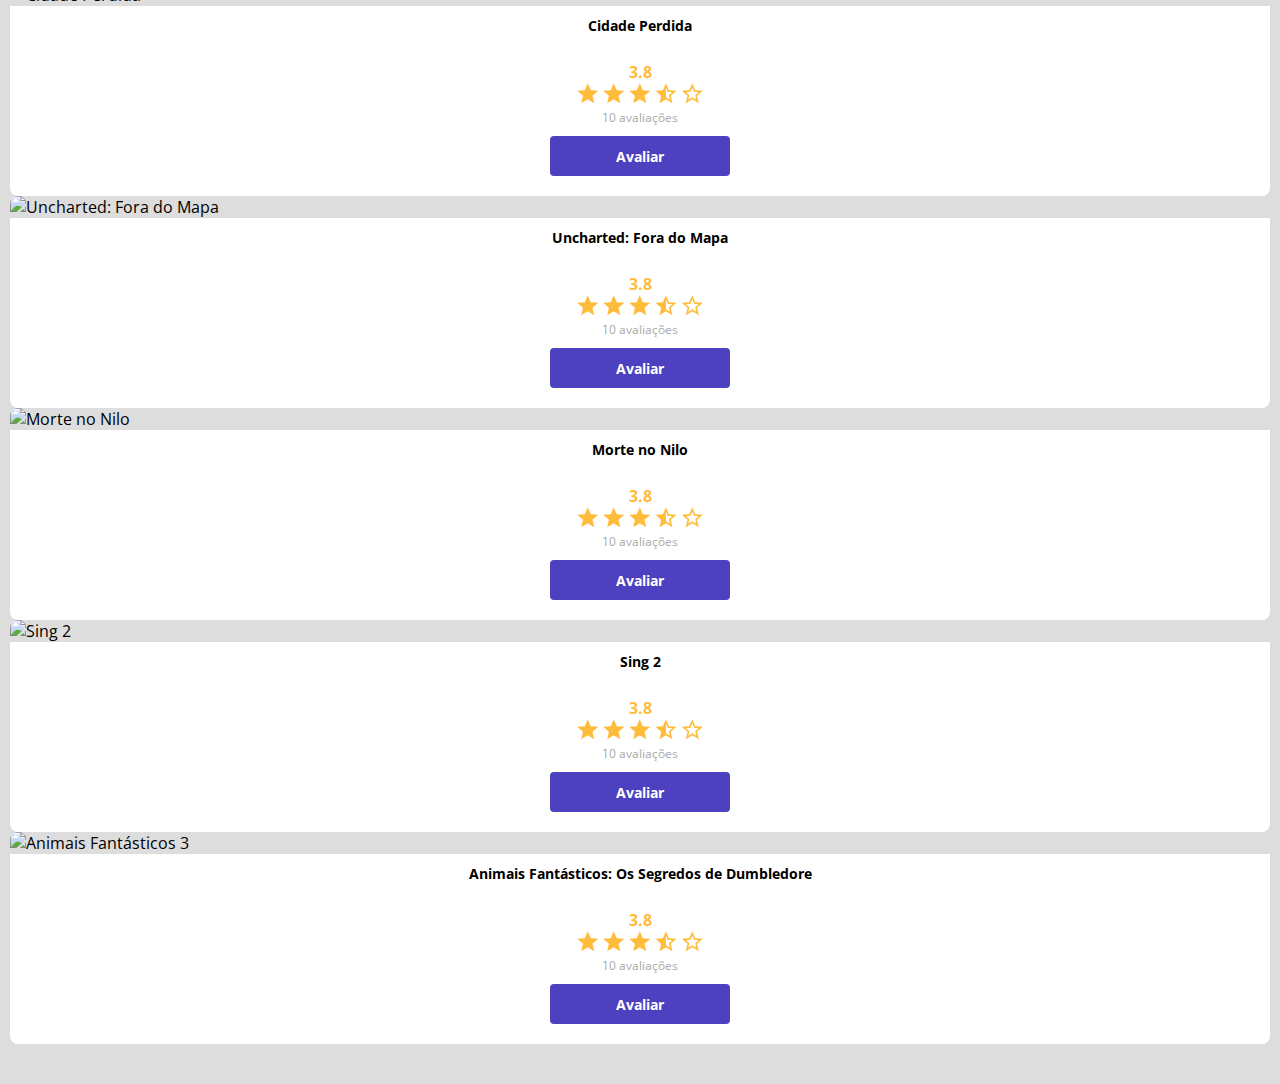
==== commit bb4d4577: "Polimento da listagem" ====
--- a/index.html
+++ b/index.html
@@ -54,7 +54,18 @@
                         <img src="https://www.themoviedb.org/t/p/w533_and_h300_bestv2/tGWTz0aQrTaeGjax5Rlyhz7ImWD.jpg" alt="Moon Night">
                         <div class="dsmovie-card-description">
                             <h3>Moon Night</h3>
-                            <a class= "dsmovie-btn" href="form.html">Avaliar</a>
+                            <div class="dsmovie-card-description-bottom">
+                                <h4>3.8</h4>
+                                <div>
+                                    <img src="img/star-full.svg" alt="star">
+                                    <img src="img/star-full.svg" alt="star">
+                                    <img src="img/star-full.svg" alt="star">
+                                    <img src="img/star-half.svg" alt="star">
+                                    <img src="img/star-empty.svg" alt="star">
+                                </div>
+                                <p>10 avaliações</p>
+                                <a class= "dsmovie-btn" href="form.html">Avaliar</a>
+                            </div>
                         </div>
                     </div>
                 </div>
@@ -64,7 +75,18 @@
                         <img src="https://www.themoviedb.org/t/p/w533_and_h300_bestv2/5P8SmMzSNYikXpxil6BYzJ16611.jpg" alt="The Batman">
                         <div class="dsmovie-card-description">
                             <h3>The Batman</h3>
-                            <a class= "dsmovie-btn" href="form.html">Avaliar</a>
+                            <div class="dsmovie-card-description-bottom">
+                                <h4>3.8</h4>
+                                <div>
+                                    <img src="img/star-full.svg" alt="star">
+                                    <img src="img/star-full.svg" alt="star">
+                                    <img src="img/star-full.svg" alt="star">
+                                    <img src="img/star-half.svg" alt="star">
+                                    <img src="img/star-empty.svg" alt="star">
+                                </div>
+                                <p>10 avaliações</p>
+                                <a class= "dsmovie-btn" href="form.html">Avaliar</a>
+                            </div>
                         </div>
                     </div>
                 </div>
@@ -74,7 +96,18 @@
                         <img src="https://www.themoviedb.org/t/p/w533_and_h300_bestv2/egoyMDLqCxzjnSrWOz50uLlJWmD.jpg" alt="Sonic 2">
                         <div class="dsmovie-card-description">
                             <h3>Sonic 2</h3>
-                            <a class= "dsmovie-btn" href="form.html">Avaliar</a>
+                            <div class="dsmovie-card-description-bottom">
+                                <h4>3.8</h4>
+                                <div>
+                                    <img src="img/star-full.svg" alt="star">
+                                    <img src="img/star-full.svg" alt="star">
+                                    <img src="img/star-full.svg" alt="star">
+                                    <img src="img/star-half.svg" alt="star">
+                                    <img src="img/star-empty.svg" alt="star">
+                                </div>
+                                <p>10 avaliações</p>
+                                <a class= "dsmovie-btn" href="form.html">Avaliar</a>
+                            </div>
                         </div>
                     </div>
                 </div>
@@ -84,7 +117,18 @@
                         <img src="https://www.themoviedb.org/t/p/w533_and_h300_bestv2/AdyJH8kDm8xT8IKTlgpEC15ny4u.jpg" alt="Doutor Estranho 2">
                         <div class="dsmovie-card-description">
                             <h3>Doutor Estranho no Multiverso da Loucura</h3>
-                            <a class= "dsmovie-btn" href="form.html">Avaliar</a>
+                            <div class="dsmovie-card-description-bottom">
+                                <h4>3.8</h4>
+                                <div>
+                                    <img src="img/star-full.svg" alt="star">
+                                    <img src="img/star-full.svg" alt="star">
+                                    <img src="img/star-full.svg" alt="star">
+                                    <img src="img/star-half.svg" alt="star">
+                                    <img src="img/star-empty.svg" alt="star">
+                                </div>
+                                <p>10 avaliações</p>
+                                <a class= "dsmovie-btn" href="form.html">Avaliar</a>
+                            </div>
                         </div>
                     </div>
                 </div>
@@ -94,7 +138,18 @@
                         <img src="https://www.themoviedb.org/t/p/w533_and_h300_bestv2/c6H7Z4u73ir3cIoCteuhJh7UCAR.jpg" alt="Os Eternos">
                         <div class="dsmovie-card-description">
                             <h3>Os Eternos</h3>
-                            <a class= "dsmovie-btn" href="form.html">Avaliar</a>
+                            <div class="dsmovie-card-description-bottom">
+                                <h4>3.8</h4>
+                                <div>
+                                    <img src="img/star-full.svg" alt="star">
+                                    <img src="img/star-full.svg" alt="star">
+                                    <img src="img/star-full.svg" alt="star">
+                                    <img src="img/star-half.svg" alt="star">
+                                    <img src="img/star-empty.svg" alt="star">
+                                </div>
+                                <p>10 avaliações</p>
+                                <a class= "dsmovie-btn" href="form.html">Avaliar</a>
+                            </div>
                         </div>
                     </div>
                 </div>
@@ -104,7 +159,18 @@
                         <img src="https://www.themoviedb.org/t/p/w533_and_h300_bestv2/iQFcwSGbZXMkeyKrxbPnwnRo5fl.jpg" alt="Spider Man 3">
                         <div class="dsmovie-card-description">
                             <h3>Spider Man No Way Home</h3>
-                            <a class= "dsmovie-btn" href="form.html">Avaliar</a>
+                            <div class="dsmovie-card-description-bottom">
+                                <h4>3.8</h4>
+                                <div>
+                                    <img src="img/star-full.svg" alt="star">
+                                    <img src="img/star-full.svg" alt="star">
+                                    <img src="img/star-full.svg" alt="star">
+                                    <img src="img/star-half.svg" alt="star">
+                                    <img src="img/star-empty.svg" alt="star">
+                                </div>
+                                <p>10 avaliações</p>
+                                <a class= "dsmovie-btn" href="form.html">Avaliar</a>
+                            </div>
                         </div>
                     </div>
                 </div>
@@ -114,7 +180,18 @@
                         <img src="https://www.themoviedb.org/t/p/w533_and_h300_bestv2/A3bsT0m1um6tvcmlIGxBwx9eAxn.jpg" alt="Cidade Perdida">
                         <div class="dsmovie-card-description">
                             <h3>Cidade Perdida</h3>
-                            <a class= "dsmovie-btn" href="form.html">Avaliar</a>
+                            <div class="dsmovie-card-description-bottom">
+                                <h4>3.8</h4>
+                                <div>
+                                    <img src="img/star-full.svg" alt="star">
+                                    <img src="img/star-full.svg" alt="star">
+                                    <img src="img/star-full.svg" alt="star">
+                                    <img src="img/star-half.svg" alt="star">
+                                    <img src="img/star-empty.svg" alt="star">
+                                </div>
+                                <p>10 avaliações</p>
+                                <a class= "dsmovie-btn" href="form.html">Avaliar</a>
+                            </div>
                         </div>
                     </div>
                 </div>
@@ -124,7 +201,18 @@
                         <img src="https://www.themoviedb.org/t/p/w533_and_h300_bestv2/aEGiJJP91HsKVTEPy1HhmN0wRLm.jpg" alt="Uncharted: Fora do Mapa">
                         <div class="dsmovie-card-description">
                             <h3>Uncharted: Fora do Mapa</h3>
-                            <a class= "dsmovie-btn" href="form.html">Avaliar</a>
+                            <div class="dsmovie-card-description-bottom">
+                                <h4>3.8</h4>
+                                <div>
+                                    <img src="img/star-full.svg" alt="star">
+                                    <img src="img/star-full.svg" alt="star">
+                                    <img src="img/star-full.svg" alt="star">
+                                    <img src="img/star-half.svg" alt="star">
+                                    <img src="img/star-empty.svg" alt="star">
+                                </div>
+                                <p>10 avaliações</p>
+                                <a class= "dsmovie-btn" href="form.html">Avaliar</a>
+                            </div>
                         </div>
                     </div>
                 </div>
@@ -134,7 +222,18 @@
                         <img src="https://www.themoviedb.org/t/p/w533_and_h300_bestv2/lRbDyjI7HEaXxflFQbYpqHRGFBJ.jpg" alt="Morte no Nilo">
                         <div class="dsmovie-card-description">
                             <h3>Morte no Nilo</h3>
-                            <a class= "dsmovie-btn" href="form.html">Avaliar</a>
+                            <div class="dsmovie-card-description-bottom">
+                                <h4>3.8</h4>
+                                <div>
+                                    <img src="img/star-full.svg" alt="star">
+                                    <img src="img/star-full.svg" alt="star">
+                                    <img src="img/star-full.svg" alt="star">
+                                    <img src="img/star-half.svg" alt="star">
+                                    <img src="img/star-empty.svg" alt="star">
+                                </div>
+                                <p>10 avaliações</p>
+                                <a class= "dsmovie-btn" href="form.html">Avaliar</a>
+                            </div>
                         </div>
                     </div>
                 </div>
@@ -144,7 +243,18 @@
                         <img src="https://www.themoviedb.org/t/p/w533_and_h300_bestv2/6mJrgL7Mi13XjJeGYJFlD6UEVQw.jpg" alt="Sing 2">
                         <div class="dsmovie-card-description">
                             <h3>Sing 2</h3>
-                            <a class= "dsmovie-btn" href="form.html">Avaliar</a>
+                            <div class="dsmovie-card-description-bottom">
+                                <h4>3.8</h4>
+                                <div>
+                                    <img src="img/star-full.svg" alt="star">
+                                    <img src="img/star-full.svg" alt="star">
+                                    <img src="img/star-full.svg" alt="star">
+                                    <img src="img/star-half.svg" alt="star">
+                                    <img src="img/star-empty.svg" alt="star">
+                                </div>
+                                <p>10 avaliações</p>
+                                <a class= "dsmovie-btn" href="form.html">Avaliar</a>
+                            </div>
                         </div>
                     </div>
                 </div>
@@ -154,7 +264,18 @@
                         <img src="https://www.themoviedb.org/t/p/w533_and_h300_bestv2/wdjdHBDwmynWUrJcNzS24uegvK5.jpg" alt="Animais Fantásticos 3">
                         <div class="dsmovie-card-description">
                             <h3>Animais Fantásticos: Os Segredos de Dumbledore</h3>
-                            <a class= "dsmovie-btn" href="form.html">Avaliar</a>
+                            <div class="dsmovie-card-description-bottom">
+                                <h4>3.8</h4>
+                                <div>
+                                    <img src="img/star-full.svg" alt="star">
+                                    <img src="img/star-full.svg" alt="star">
+                                    <img src="img/star-full.svg" alt="star">
+                                    <img src="img/star-half.svg" alt="star">
+                                    <img src="img/star-empty.svg" alt="star">
+                                </div>
+                                <p>10 avaliações</p>
+                                <a class= "dsmovie-btn" href="form.html">Avaliar</a>
+                            </div>
                         </div>
                     </div>
                 </div>
--- a/css/styles.css
+++ b/css/styles.css
@@ -62,7 +62,7 @@
 }
 
 #dsmovie-card-list {
-    padding: 40px 0;
+    padding: 40px 10px;
 }
 
 .dsmovie-card {
@@ -82,13 +82,13 @@
     align-items: center;
     justify-content: space-between;
     border-radius: 0 0 8px 8px;
-    height: 220px;
+    height: 190px;
 }
 
 .dsmovie-card-description h3 {
     font-size: 14px;
     font-weight: 700;
-    margin-bottom: 25px;
+    margin-bottom: 10px;
 }
 
 .dsmovie-card-description-bottom {
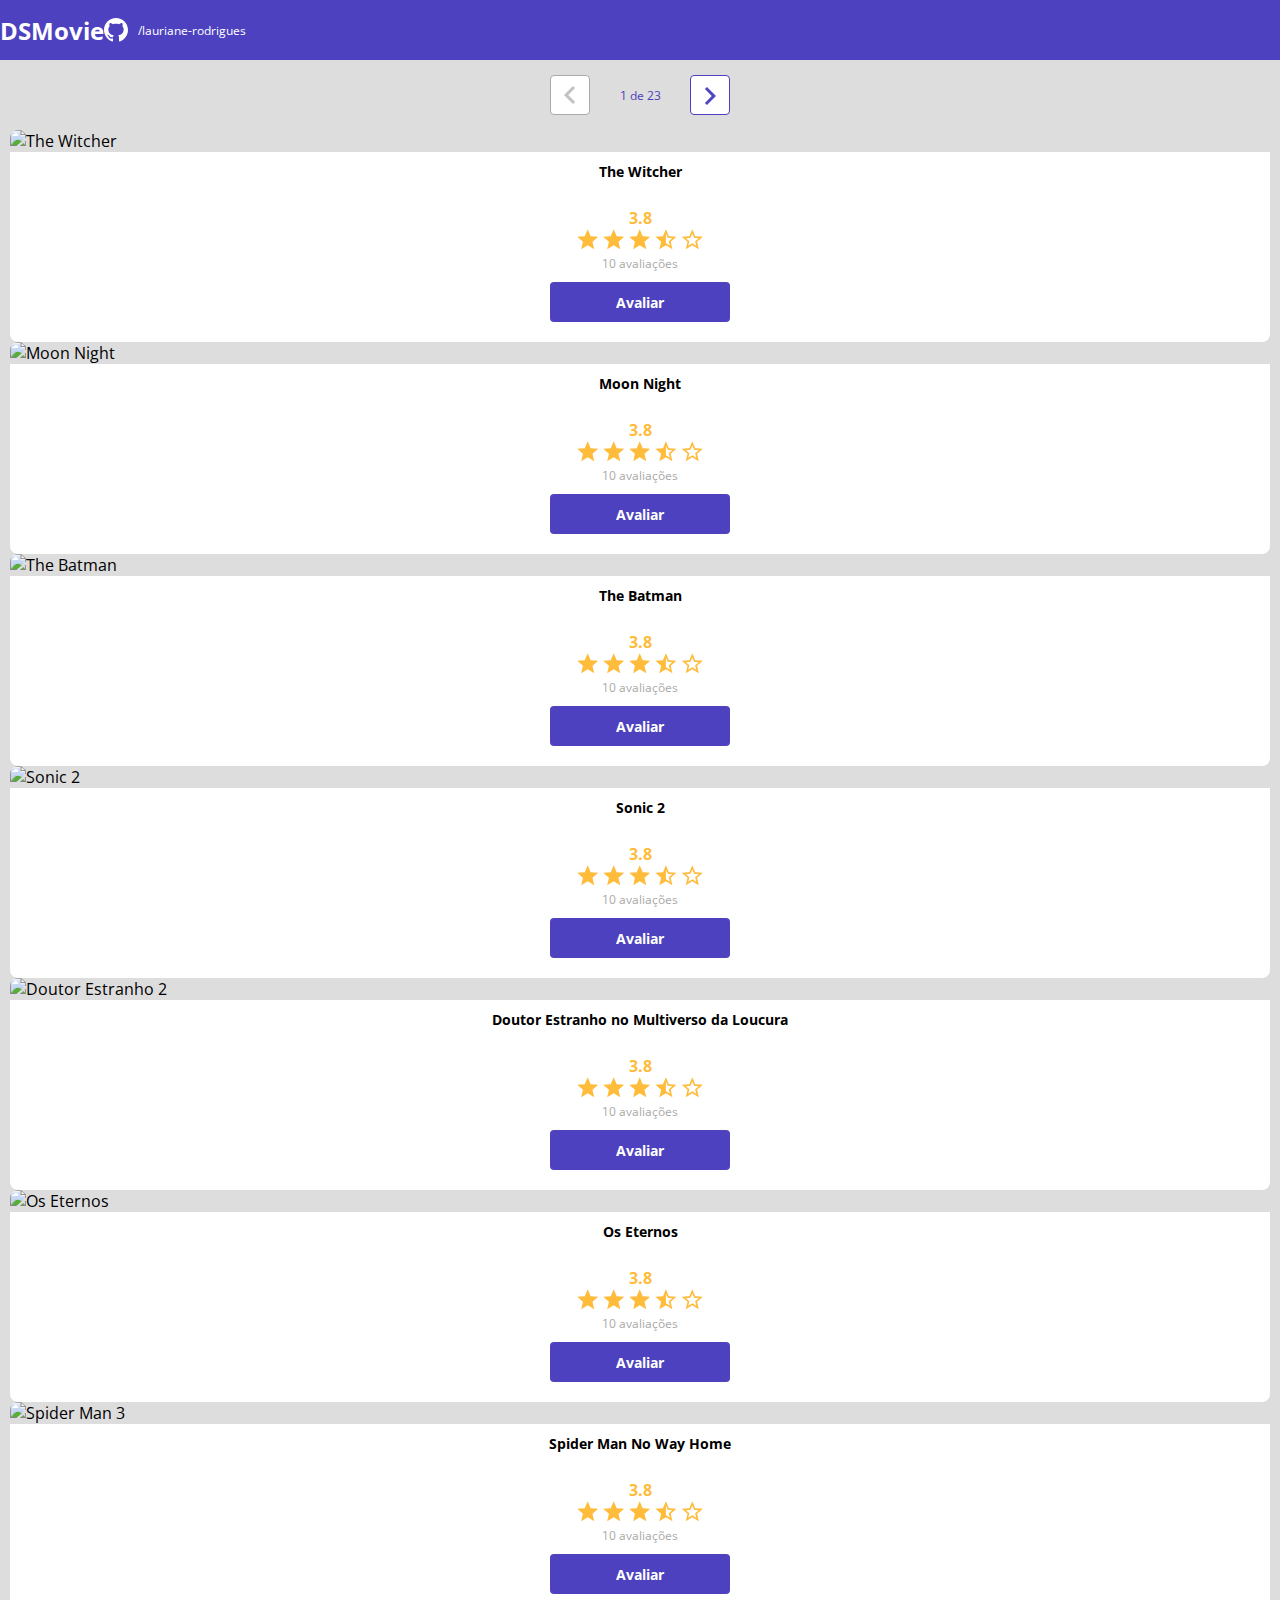
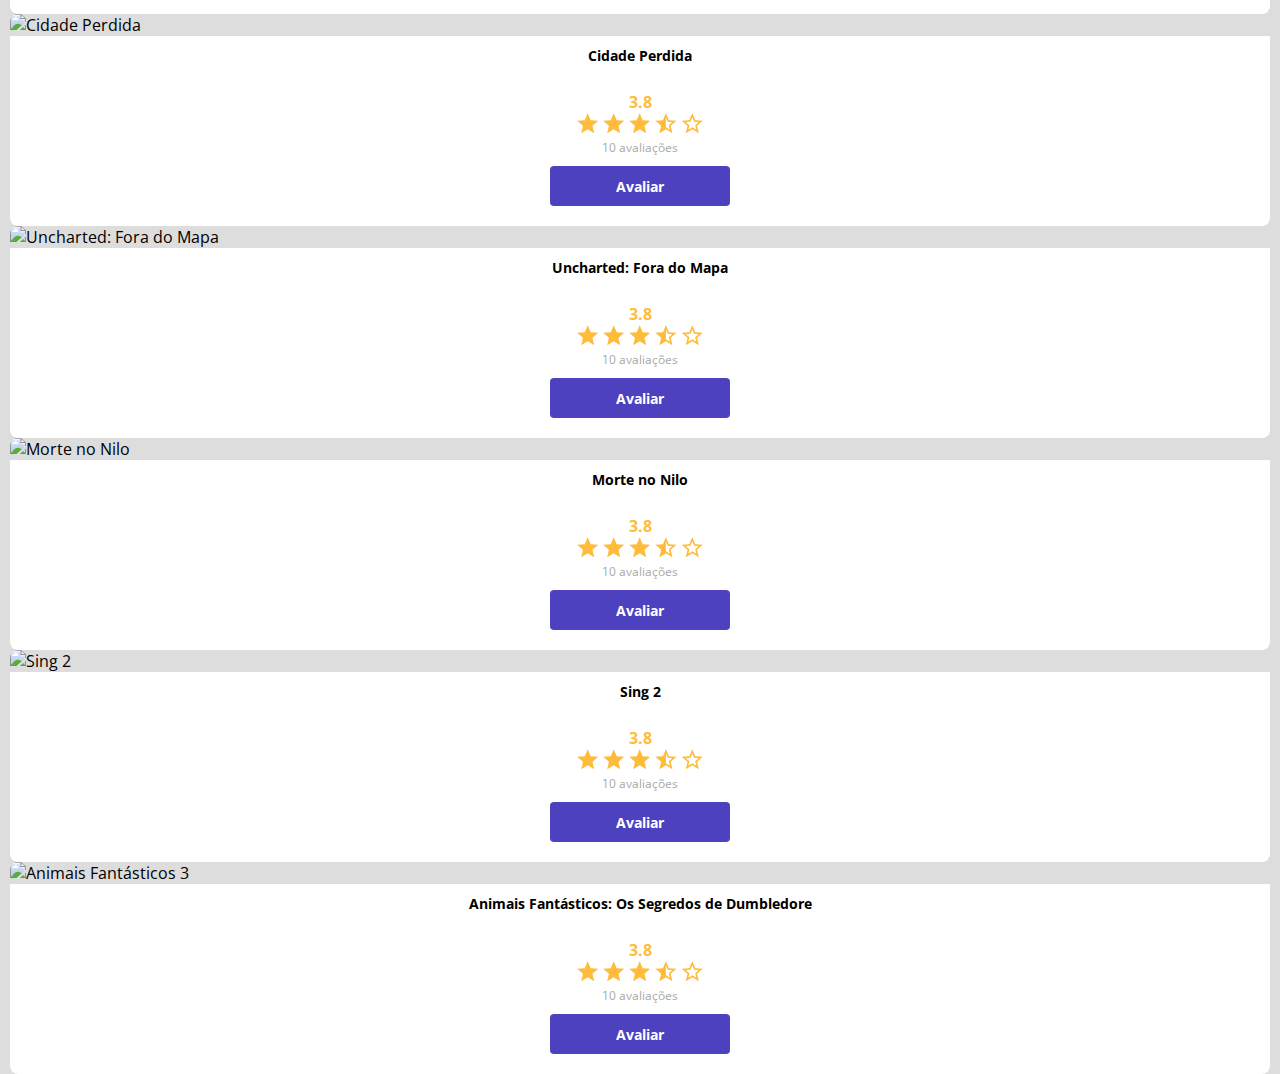
==== commit 1d9a26f3: "Componente de paginação" ====
--- a/index.html
+++ b/index.html
@@ -26,6 +26,19 @@
     <main>
         <section id="dsmovie-card-list" class="container">
 
+            <div class="dsmovie-pagination-container">
+                <div class="dsmovie-pagination-box">
+                    <button disabled>
+                        <img src="img/arrow.svg" alt="voltar">
+                    </button>
+                    <p>1 de 23</p>
+                    <button>
+                        <img class="dsmovie-flip-horizontal" src="img//arrow.svg" alt="próxima">
+                    </button>
+
+                </div>
+            </div>
+
             <div class="row">
 
                 <div class="col-sm-6 col-lg-4 col-xl-3 mb-3">
--- a/css/styles.css
+++ b/css/styles.css
@@ -62,7 +62,7 @@
 }
 
 #dsmovie-card-list {
-    padding: 40px 10px;
+    padding: 0 10px;
 }
 
 .dsmovie-card {
@@ -167,4 +167,51 @@
     flex-direction: column;
     align-items: center;
     justify-content: space-between;
+}
+
+.dsmovie-pagination-container {
+    padding: 15px 0;
+    display: flex;
+    justify-content: center;
+}
+
+.dsmovie-pagination-box {
+    width: 180px;
+    display: flex;
+    justify-content: space-between;
+    align-items: center;
+}
+
+.dsmovie-pagination-box p {
+    margin: 0;
+    font-size: 12px;
+    color: var(--color-primary);
+    font-weight: 400;
+}
+
+.dsmovie-pagination-box button {
+    width: 40px;
+    height: 40px;
+    border: 1px solid var(--color-primary);
+    border-radius: 4px;
+    background-color: var(--white);
+    display: flex;
+    justify-content: center;
+    align-items: center;
+}
+
+.dsmovie-pagination-box button img {
+    filter: brightness(0) saturate(100%) invert(21%) sepia(100%) saturate(2340%) hue-rotate(240deg) brightness(82%) contrast(81%);
+}
+
+.dsmovie-pagination-box button:disabled {
+    border: 1px solid var(--text-light-gray);
+}
+
+.dsmovie-pagination-box button:disabled img {
+    filter: unset;
+}
+
+.dsmovie-flip-horizontal {
+    transform: rotate(180deg);
 }